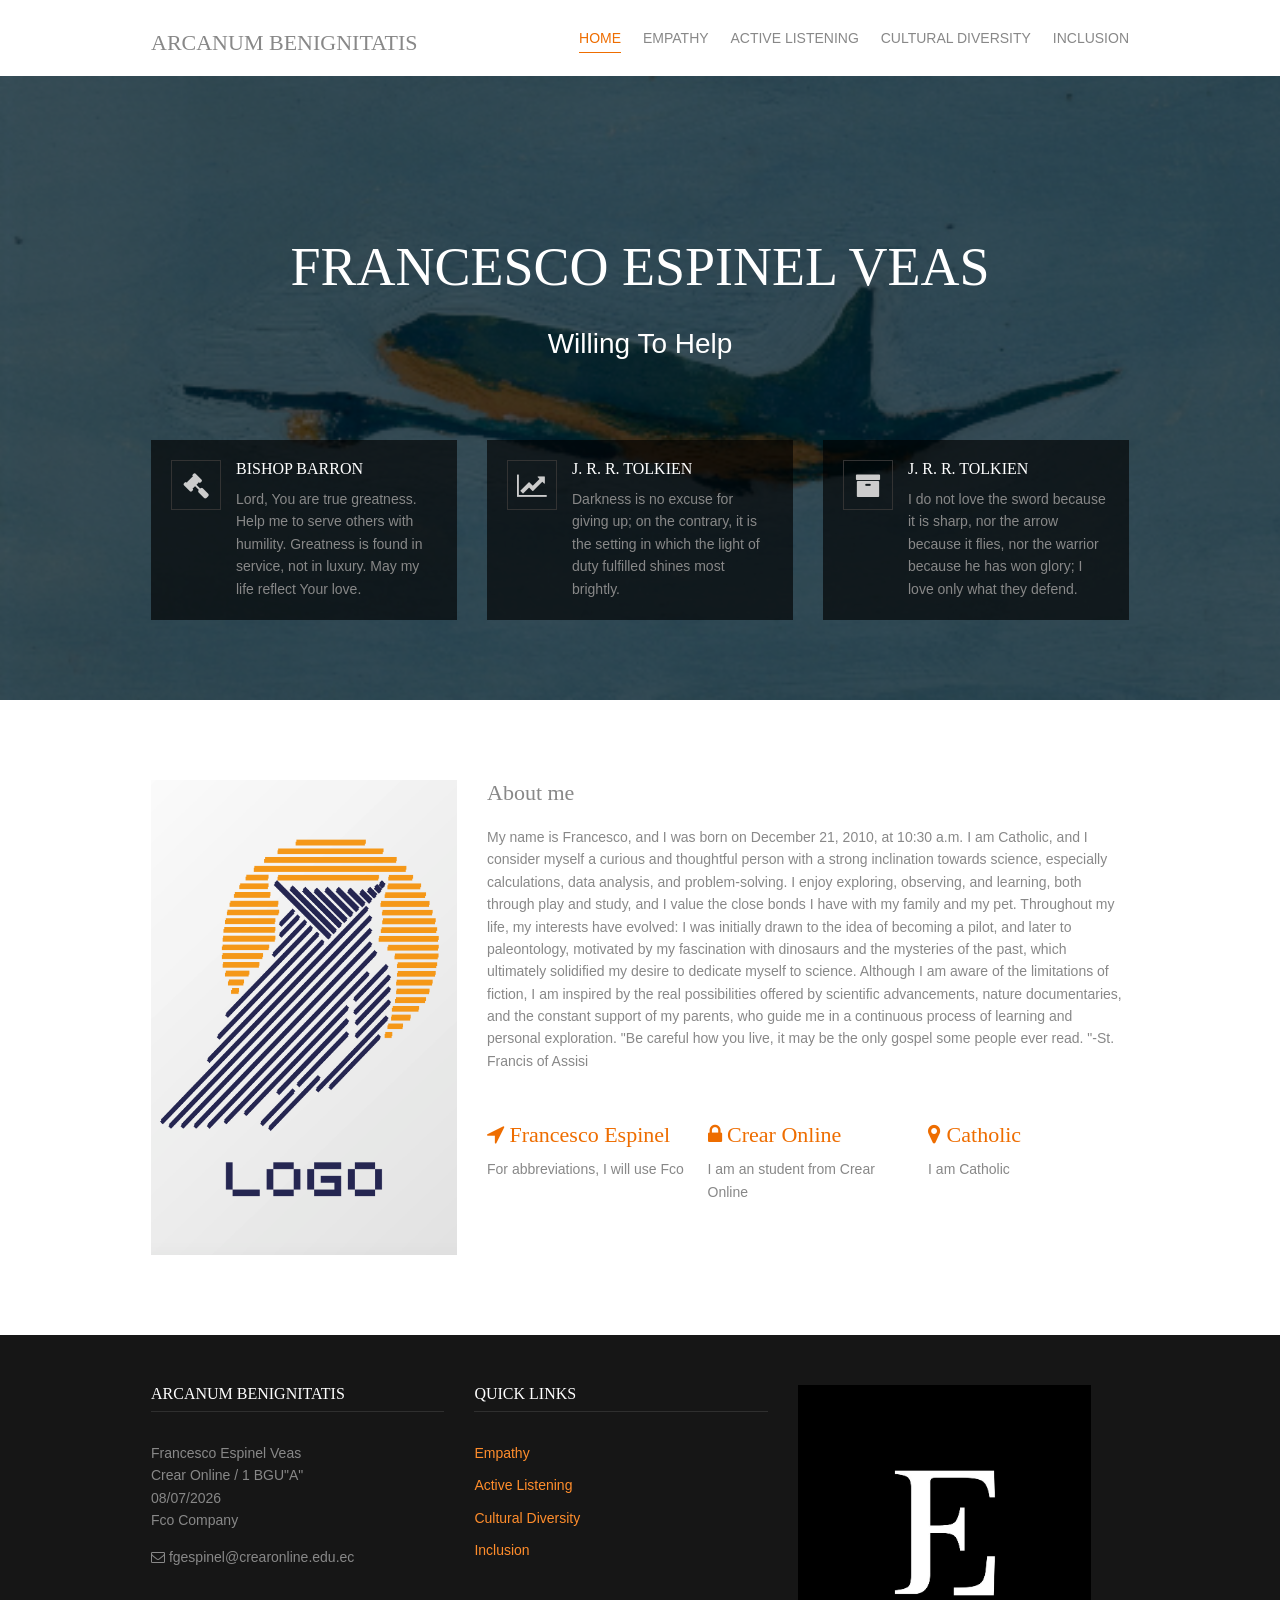
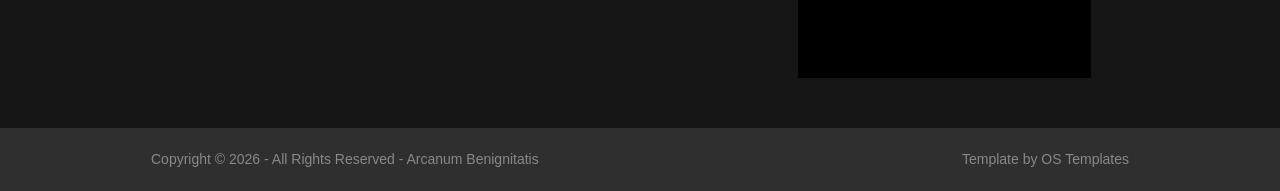
==== index.html @ 9d5a9352 "Add files via upload" ====
<!DOCTYPE html>
<!--
Template Name: Viral
Author: <a href="http://www.os-templates.com/">OS Templates</a>
Author URI: http://www.os-templates.com/
Licence: Free to use under our free template licence terms
Licence URI: http://www.os-templates.com/template-terms
-->
<html>
<head>
<title>Arcanum Benignitatis</title>
<meta charset="utf-8">
<meta name="viewport" content="width=device-width, initial-scale=1.0, maximum-scale=1.0, user-scalable=no">
<link href="layout/styles/layout.css" rel="stylesheet" type="text/css" media="all">
</head>
<body id="top">
<!-- ################################################################################################ -->
<!-- ################################################################################################ -->
<!-- ################################################################################################ -->
<div class="wrapper row1">
  <header id="header" class="clear"> 
    <!-- ################################################################################################ -->
    <div id="logo" class="fl_left">
      <h1><a href="index.html">Arcanum Benignitatis
      </a></h1>
    </div>
    <nav id="mainav" class="fl_right">
      <ul class="clear">
        <li class="active"><a href="index.html">Home</a></li>
        <li><a href="pages/Empathy.html">Empathy</a></li>
        <li><a href="pages/Active Listening.html">Active Listening</a></li>
        <li><a href="pages/Cultural Diversity.html">Cultural Diversity</a></li>
        <li><a href="pages/Inclusion.html">Inclusion</a></li>
      </ul>
    </nav>
    <!-- ################################################################################################ -->
  </header>
</div>
<!-- ################################################################################################ -->
<!-- ################################################################################################ -->
<!-- ################################################################################################ -->
<div class="wrapper row2 bgded" style="background-image:url('images/demo/backgrounds/01.png');">
  <div class="overlay">
    <section id="pageintro" class="clear"> 
      <!-- ################################################################################################ -->
      <div class="center btmspace-80">
        <h2 class="heading xxl uppercase btmspace-30">Francesco Espinel Veas</h2>
        <p class="xl nospace capitalise">Willing to help</p>
      </div>
      <ul class="nospace group services">
        <li class="one_third first">
          <article class="overlay"><a href="#"><i class="fa fa-legal"></i></a>
            <h6 class="heading">Bishop Barron</h6>
            <p>Lord, You are true greatness. Help me to serve others with humility. Greatness is found in service, not in luxury. May my life reflect Your love.</p>
          </article>
        </li>
        <li class="one_third">
          <article class="overlay"><a href="#"><i class="fa fa-line-chart"></i></a>
            <h6 class="heading">J. R. R. Tolkien</h6>
            <p>Darkness is no excuse for giving up; on the contrary, it is the setting in which the light of duty fulfilled shines most brightly.</p>
          </article>
        </li>
        <li class="one_third">
          <article class="overlay"><a href="#"><i class="fa fa-archive"></i></a>
            <h6 class="heading">J. R. R. Tolkien</h6>
            <p>I do not love the sword because it is sharp, nor the arrow because it flies, nor the warrior because he has won glory; I love only what they defend.</p>
          </article>
        </li>
      </ul>
      <!-- ################################################################################################ -->
    </section>
  </div>
</div>
<!-- ################################################################################################ -->
<!-- ################################################################################################ -->
<!-- ################################################################################################ -->
<div class="wrapper row3">
  <main class="container clear"> 
    <!-- main body -->
    <!-- ################################################################################################ -->
    <div class="group">
      <div class="one_third first"><img src="images/demo/Logo.png" alt="Logo"></div>
      <div class="two_third">
        <h2 class="heading">About me</h2>
        <p class="btmspace-50">My name is Francesco, and I was born on December 21, 2010, at 10:30 a.m. I am Catholic, and I consider myself a curious and thoughtful person with a strong inclination towards science, especially calculations, data analysis, and problem-solving. I enjoy exploring, observing, and learning, both through play and study, and I value the close bonds I have with my family and my pet. Throughout my life, my interests have evolved: I was initially drawn to the idea of ​​becoming a pilot, and later to paleontology, motivated by my fascination with dinosaurs and the mysteries of the past, which ultimately solidified my desire to dedicate myself to science. Although I am aware of the limitations of fiction, I am inspired by the real possibilities offered by scientific advancements, nature documentaries, and the constant support of my parents, who guide me in a continuous process of learning and personal exploration. "Be careful how you live, it may be the only gospel some people ever read. "-St. Francis of Assisi</p>
    <!--<p class="btmspace-80">"Duty, considered subjectively, is the good itself insofar as it must be put into practice... Virtue is defined as the constant disposition to fulfill one's duty with intelligence, love, and freedom. Virtue requires repeated practice, for it is evident that a single good act does not engender virtue; there must be knowledge of the good, a necessity to love it as such, and the will to carry it out." — Saint José Gregorio Hernández</p>-->
        <ul class="nospace group">
          <li class="one_third first">
            <h6 class="nospace btmspace-10"><a href="#"><i class="fa fa-location-arrow"></i> Francesco Espinel</a></h6>
            <p class="nospace"> For abbreviations, I will use Fco</p>
          </li>
          <li class="one_third">
            <h6 class="nospace btmspace-10"><a href="#"><i class="fa fa-lock"></i> Crear Online</a></h6>
            <p class="nospace">I am an student from Crear Online</p>
          </li>
          <li class="one_third last">
            <h6 class="nospace btmspace-10"><a href="#"><i class="fa fa-map-marker"></i> Catholic</a></h6>
            <p class="nospace">I am Catholic</p>
          </li>
        </ul>
      </div>
    </div>
    <!-- ################################################################################################ -->
    <!-- / main body -->
    <div class="clear"></div>
  </main>
</div>
<!-- ################################################################################################ -->
<!-- ################################################################################################ -->
<!-- ################################################################################################ -->
<div class="wrapper row5">
  <footer id="footer" class="clear"> 
    <!-- ################################################################################################ -->
    <div class="one_quarter first">
      <h6 class="title">Arcanum Benignitatis</h6>
      <address class="btmspace-15">
      Francesco Espinel Veas<br>
      Crear Online / 1 BGU"A"<br>
      08/07/2026<br>
      Fco Company
      </address>
      <ul class="nospace">
        <li><span class="fa fa-envelope-o"></span> fgespinel@crearonline.edu.ec</li>
      </ul>
    </div>
    <div class="one_quarter">
      <h6 class="title">Quick Links</h6>
      <ul class="nospace linklist">
        <li><a href="pages/Empathy.html">Empathy</a></li>
        <li><a href="pages/Active Listening.html">Active Listening</a></li>
        <li><a href="pages/Cultural Diversity.html">Cultural Diversity</a></li>
        <li><a href="pages/Inclusion.html">Inclusion</a></li>
      </ul>
    </div>
    <div class="one_quarter">
      <img src="images/demo/FE.JPG" alt="Logo">
    </div>
    <!-- ################################################################################################ -->
  </footer>
</div>
<!-- ################################################################################################ -->
<!-- ################################################################################################ -->
<!-- ################################################################################################ -->
<div class="wrapper row6">
  <div id="copyright" class="clear"> 
    <!-- ################################################################################################ -->
    <p class="fl_left">Copyright &copy; 2026 - All Rights Reserved - <a href="#">Arcanum Benignitatis</a></p>
    <p class="fl_right">Template by <a target="_blank" href="http://www.os-templates.com/" title="Free Website Templates">OS Templates</a></p>
    <!-- ################################################################################################ -->
  </div>
</div>
<!-- ################################################################################################ -->
<!-- ################################################################################################ -->
<!-- ################################################################################################ -->
<a id="backtotop" href="#top"><i class="fa fa-chevron-up"></i></a> 
<!-- JAVASCRIPTS -->
<script src="layout/scripts/jquery.min.js"></script>
<script src="layout/scripts/jquery.backtotop.js"></script>
<script src="layout/scripts/jquery.mobilemenu.js"></script>
</body>
</html>
---- layout/styles/layout.css ----
@charset "utf-8";
/*
Template Name: Viral
Author: <a href="http://www.os-templates.com/">OS Templates</a>
Author URI: http://www.os-templates.com/
Licence: Free to use under our free template licence terms
Licence URI: http://www.os-templates.com/template-terms
File: Layout CSS
*/

@import url("fontawesome-4.3.0.min.css");
@import url("framework.css");

/* Rows
--------------------------------------------------------------------------------------------------------------- */
.row0{border-bottom:1px solid;}
.row1, .row1 a{}
.row2, .row2 a{}
.row3, .row3 a{}
.row4, .row4 a{}
.row5, .row5 a{}
.row6, .row6 a{}


/* Top Bar
--------------------------------------------------------------------------------------------------------------- */
#topbar{padding:12px 0; font-size:12px;}

#topbar .fl_left{margin-top:4px;}
#topbar .fl_left .inline > li{margin-right:15px;}
#topbar .fl_left .inline > li i{margin:0 5px 0 0; line-height:normal;}

#topbar .faico li{margin:0;}


/* Header
--------------------------------------------------------------------------------------------------------------- */
#header{padding:30px 0 20px;}

#header #logo{}
#header #logo h1{margin:0; padding:0; text-transform:uppercase;}


/* PageIntro
--------------------------------------------------------------------------------------------------------------- */
#pageintro{padding:160px 0 80px;}

#pageintro .services article{margin:0;}
#pageintro .services .heading{font-size:16px; text-transform:uppercase;}
#pageintro .services i{border:1px solid;}
#pageintro .services footer{text-align:right;}


/* Content Area
--------------------------------------------------------------------------------------------------------------- */
.container{padding:80px 0;}

/* Content */
.container .content{}

/* Comments */
#comments ul{margin:0 0 40px 0; padding:0; list-style:none;}
#comments li{margin:0 0 10px 0; padding:15px;}
#comments .avatar{float:right; margin:0 0 10px 10px; padding:3px; border:1px solid;}
#comments address{font-weight:bold;}
#comments time{font-size:smaller;}
#comments .comcont{display:block; margin:0; padding:0;}
#comments .comcont p{margin:10px 5px 10px 0; padding:0;}

#comments form{display:block; width:100%;}
#comments input, #comments textarea{width:100%; padding:10px; border:1px solid;}
#comments textarea{overflow:auto;}
#comments div{margin-bottom:15px;}
#comments input[type="submit"], #comments input[type="reset"]{display:inline-block; width:auto; min-width:150px; margin:0; padding:8px 5px; cursor:pointer;}

/* Sidebar */
.container .sidebar{}

.sidebar .sdb_holder{margin-bottom:50px;}
.sidebar .sdb_holder:last-child{margin-bottom:0;}


/* Info
--------------------------------------------------------------------------------------------------------------- */
#info{padding:80px 0;}

#info .services article{margin-bottom:35px; border:1px solid;}


/* Footer
--------------------------------------------------------------------------------------------------------------- */
#footer{padding:50px 0;}

#footer .title{margin:0 0 30px 0; padding:0 0 8px 0; border-bottom:1px solid; font-size:16px; text-transform:uppercase;}

#footer .linklist li{margin-bottom:10px;}
#footer .linklist li:last-child{margin-bottom:0;}

#footer .smallfont{font-size:.8rem; margin:0;}

#footer input, #footer button{border:none;}
#footer input{display:block; width:100%; padding:8px;}
#footer button{padding:6px 12px 8px; font-weight:bold; text-transform:uppercase; cursor:pointer;}


/* Copyright
--------------------------------------------------------------------------------------------------------------- */
#copyright{padding:20px 0;}
#copyright *{margin:0; padding:0;}


/* Transition Fade
--------------------------------------------------------------------------------------------------------------- */
.faico a, #mainav *, #backtotop, .services i, #info .services li,  .overlay{transition:all .3s ease-in-out;}


/* ------------------------------------------------------------------------------------------------------------ */
/* ------------------------------------------------------------------------------------------------------------ */
/* ------------------------------------------------------------------------------------------------------------ */
/* ------------------------------------------------------------------------------------------------------------ */
/* ------------------------------------------------------------------------------------------------------------ */


/* Navigation
--------------------------------------------------------------------------------------------------------------- */
nav ul, nav ol{margin:0; padding:0; list-style:none;}

#mainav, #breadcrumb, .sidebar nav{line-height:normal;}
#mainav .drop::after, #mainav li li .drop::after, #breadcrumb li:first-child::before, #breadcrumb li a::after, .sidebar nav a::after{position:absolute; font-family:"FontAwesome"; font-size:10px; line-height:10px;}

/* Top Navigation */
#mainav{}
#mainav ul{text-transform:uppercase;}
#mainav ul ul{z-index:9999; position:absolute; width:160px; text-align:left; text-transform:none;}
#mainav ul ul ul{left:160px; top:0;}
#mainav li{display:inline-block; position:relative; margin:0 18px 0 0; padding:0;}
#mainav li:last-child{margin-right:0;}
#mainav li li{width:100%; margin:0;}
#mainav li a{display:block; padding:0 0 6px 0; border-bottom:1px solid;}
#mainav li li a{border:solid; border-width:0 0 1px 0;}
#mainav .drop{padding-left:10px;}
#mainav li li a, #mainav li li .drop{display:block; margin:0; padding:10px 15px;}
#mainav .drop:after, #mainav li li .drop:after{content:"\f0d7";}
#mainav .drop:after{top:5px; left:0;}
#mainav li li .drop:after{top:15px; left:5px;}
#mainav ul ul{visibility:hidden; opacity:0;}
#mainav ul li:hover > ul{visibility:visible; opacity:1;}

#mainav form{display:none; margin:0; padding:0;}
#mainav form select, #mainav form select option{display:block; cursor:pointer; outline:none;}
#mainav form select{width:100%; padding:5px; border:1px solid;}
#mainav form select option{margin:5px; padding:0; border:none;}

/* Breadcrumb */
#breadcrumb{padding:50px 0;}
#breadcrumb ul{margin:0; padding:0; list-style:none;}
#breadcrumb li{display:inline-block; position:relative; margin:0 6px 0 0; padding:0; font-size:12px;}
#breadcrumb li:first-child{padding-left:15px;}
#breadcrumb li:first-child::before{top:3px; left:0; content:"\f015"}
#breadcrumb li:last-child{display:block; margin:10px 0 0 0; padding:0; text-transform:capitalize; font-size:1.6rem;}
#breadcrumb li a{position:relative; margin:0; padding:0 12px 0 0;}
#breadcrumb li a::after{top:3px; right:0; content:"\f101";}
#breadcrumb li:last-child a{padding:0;}
#breadcrumb li:last-child a::after{display:none;}

/* Sidebar Navigation */
.sidebar nav{display:block; width:100%;}
.sidebar nav li{margin:0 0 3px 0; padding:0;}
.sidebar nav a{display:block; position:relative; margin:0; padding:5px 10px 5px 15px; text-decoration:none; border:solid; border-width:0 0 1px 0;}
.sidebar nav a::after{top:9px; left:5px; content:"\f101";}
.sidebar nav ul ul a{padding-left:35px;}
.sidebar nav ul ul a::after{left:25px;}
.sidebar nav ul ul ul a{padding-left:55px;}
.sidebar nav ul ul ul a::after{left:45px;}

/* Pagination */
.pagination{display:block; width:100%; text-align:center; clear:both;}
.pagination li{display:inline-block; margin:0 2px 0 0;}
.pagination li:last-child{margin-right:0;}
.pagination a, .pagination strong{display:block; padding:8px 11px; border:1px solid; background-clip:padding-box; font-weight:normal;}

/* Back to Top */
#backtotop{z-index:999; display:inline-block; position:fixed; visibility:hidden; bottom:20px; right:20px; width:36px; height:36px; line-height:36px; font-size:16px; text-align:center; opacity:.2;}
#backtotop i{display:block; width:100%; height:100%; line-height:inherit;}
#backtotop.visible{visibility:visible; opacity:.5;}
#backtotop:hover{opacity:1;}


/* Tables
--------------------------------------------------------------------------------------------------------------- */
table, th, td{border:1px solid; border-collapse:collapse; vertical-align:top;}
table, th{table-layout:auto;}
table{width:100%; margin-bottom:15px;}
th, td{padding:5px 8px;}
td{border-width:0 1px;}


/* Gallery
--------------------------------------------------------------------------------------------------------------- */
#gallery{display:block; width:100%; margin-bottom:50px;}
#gallery figure figcaption{display:block; width:100%; clear:both;}
#gallery li{margin-bottom:30px;}


/* Font Awesome Social Icons
--------------------------------------------------------------------------------------------------------------- */
.faico{margin:0; padding:0; list-style:none;}
.faico li{display:inline-block; float:left; margin:0 2px 0 0; padding:0; line-height:normal;}
.faico li:last-child{margin-right:0;}

.faico a{display:inline-block; width:30px; height:30px; line-height:30px; font-size:16px; text-align:center;}
.faico a{color:#FFFFFF; background-color:#F3F3F3;}

.faicon-dribble:hover{background-color:#EA4C89;}
.faicon-facebook:hover{background-color:#3B5998;}
.faicon-google-plus:hover{background-color:#DB4A39;}
.faicon-linkedin:hover{background-color:#0E76A8;}
.faicon-pinterest:hover{background-color:#C8232C;}
.faicon-rss:hover{background-color:#EE802F;}
.faicon-twitter:hover{background-color:#00ACEE;}


/* ------------------------------------------------------------------------------------------------------------ */
/* ------------------------------------------------------------------------------------------------------------ */
/* ------------------------------------------------------------------------------------------------------------ */
/* ------------------------------------------------------------------------------------------------------------ */
/* ------------------------------------------------------------------------------------------------------------ */


/* Colours
--------------------------------------------------------------------------------------------------------------- */
body{color:#888888; background-color:#2E2E2E;}
a{color:#FF8D2C;}
hr, .borderedbox{border-color:#D7D7D7;}
label span{color:#FF0000; background-color:inherit;}
.overlay{color:inherit; background-color:rgba(0,0,0,.65);}


/* Rows */
.row0, .row0 a{color:#888888; background-color:#FFFFFF;}
.row0{border-color:#D7D7D7;}
.row1, .row1 a{color:#888888; background-color:#FFFFFF;}
.row2{color:#FFFFFF; background-color:#161616;}
.row3{color:#888888; background-color:#FFFFFF;}
.row3 a{color:#EE6D00;}/* Darker Orange */
.row4{color:#FFFFFF; background-color:#FF8D2C;}
.row4 a{color:#9D4700;}/* Darker Orange */
.row5{color:#888888; background-color:#161616;}
.row6, .row6 a{color:#888888; background-color:#2F2F2F;}


/* Top Bar */
#topbar .faico a{color:inherit;}
#topbar .faico a:hover{color:#FFFFFF;}


/* PageIntro */
#pageintro .services .heading{color:#FFFFFF;}
#pageintro .services p{color:#888888;}
#pageintro .services a i{color:#CCCCCC; border-color:#333333;}
#pageintro .services li:hover a i{color:#FFFFFF; background-color:#FF8D2C; border-color:#FF8D2C;}
#pageintro .services li:hover .overlay{background-color:rgba(0,0,0,1);}


/* Info */
#info .services article{border-color:#FFFFFF;}
#info .services li:hover{color:#888888; background-color:#FFFFFF;}
#info .services li:hover article{border-color:#9D4700;}
#info .services li:hover a{color:#FF8D2C;}
#info .services li:hover a i{color:#FFFFFF; background-color:#FF8D2C;}


/* Footer */
#footer .title{color:#FFFFFF; border-color:#2F2F2F;}
#footer input{color:#FFFFFF; background-color:#2F2F2F;}
#footer button{color:#FFFFFF; background-color:#FF8D2C;}


/* Navigation */
#mainav li a{color:inherit; border-color:transparent;}
#mainav .active a{border-color:#EE6D00;}
#mainav .active a, #mainav a:hover, #mainav li:hover > a{color:#EE6D00; background-color:inherit;}
#mainav li li a, #mainav .active li a{color:#FFFFFF; background-color:rgba(0,0,0,.6); border-color:rgba(0,0,0,.6);}
#mainav li li:hover > a, #mainav .active .active > a{color:#FFFFFF; background-color:#FF8D2C;}
#mainav form select{border-color:#D7D7D7;}

#breadcrumb li, #breadcrumb a{color:#888888; background-color:inherit;}
#breadcrumb li:last-child a{color:#FFFFFF;}

.container .sidebar nav a{color:inherit; border-color:#D7D7D7;}
.container .sidebar nav a:hover{color:#FF8D2C;}

.pagination a, .pagination strong{border-color:#D7D7D7;}
.pagination .current *{color:#FFFFFF; background-color:#FF8D2C;}

#backtotop{color:#FFFFFF; background-color:#EE6D00;}


/* Tables + Comments */
table, th, td, #comments .avatar, #comments input, #comments textarea{border-color:#D7D7D7;}
th{color:#FFFFFF; background-color:#373737;}
tr, #comments li, #comments input[type="submit"], #comments input[type="reset"]{color:inherit; background-color:#FBFBFB;}
tr:nth-child(even), #comments li:nth-child(even){color:inherit; background-color:#F7F7F7;}
table a, #comments a{background-color:inherit;}


/* ------------------------------------------------------------------------------------------------------------ */
/* ------------------------------------------------------------------------------------------------------------ */
/* ------------------------------------------------------------------------------------------------------------ */
/* ------------------------------------------------------------------------------------------------------------ */
/* ------------------------------------------------------------------------------------------------------------ */


/* Media Queries
--------------------------------------------------------------------------------------------------------------- */
@-ms-viewport{width:device-width;}


/* Smartphone + Tablet
--------------------------------------------------------------------------------------------------------------- */
@media screen and (min-width:180px) and (max-width:750px) {
	.imgl, .imgr{display:inline-block; float:none; margin:0 0 10px 0;}
	.fl_left, .fl_right{display:block; float:none;}
	.one_half, .one_third, .two_third, .one_quarter, .two_quarter, .three_quarter{display:block; float:none; width:auto; margin:0 0 30px 0; padding:0;}

	.last{margin-bottom:0;}

	#topbar{text-align:center;}
	#topbar .inline{margin-bottom:15px;}
	#topbar .faico li{float:none;}

	#header #logo{text-align:center; margin-bottom:15px;}

	#pageintro{padding:140px 0 50px;}
	.container{padding-bottom:50px;}
	#info{padding-bottom:50px;}
	#footer{padding-bottom:20px;}
}

@media screen and (min-width:180px) and (max-width:900px) {
	#topbar, #header, #pageintro, #breadcrumb, .container, #info, #footer, #copyright{max-width:90%;}

	#topbar{}

	#header{}

	#pageintro{}

	#mainav{}
	#mainav ul{display:none;}
	#mainav form{display:block;}

	#breadcrumb{}

	.container{}
	#comments input[type="reset"]{margin-top:10px;}
	.pagination li{display:inline-block; margin:0 5px 5px 0;}

	#info{}

	#footer{}

	#copyright{}
	#copyright p:first-of-type{margin-bottom:10px;}
}


/* Max Wrapper Width - Laptop, Desktop etc.
--------------------------------------------------------------------------------------------------------------- */
@media screen and (min-width:978px) {
	#topbar, #header, #pageintro, #breadcrumb, .container, #info, #footer, #copyright{max-width:978px;}
}


/* Other
--------------------------------------------------------------------------------------------------------------- */
@media screen and (max-width:650px) {
	.scrollable{display:block; width:100%; margin:0 0 30px 0; padding:0 0 15px 0; overflow:auto; overflow-x:scroll;}
	.scrollable table{margin:0; padding:0; white-space:nowrap;}

	.xxl{font-size:40px;}
}
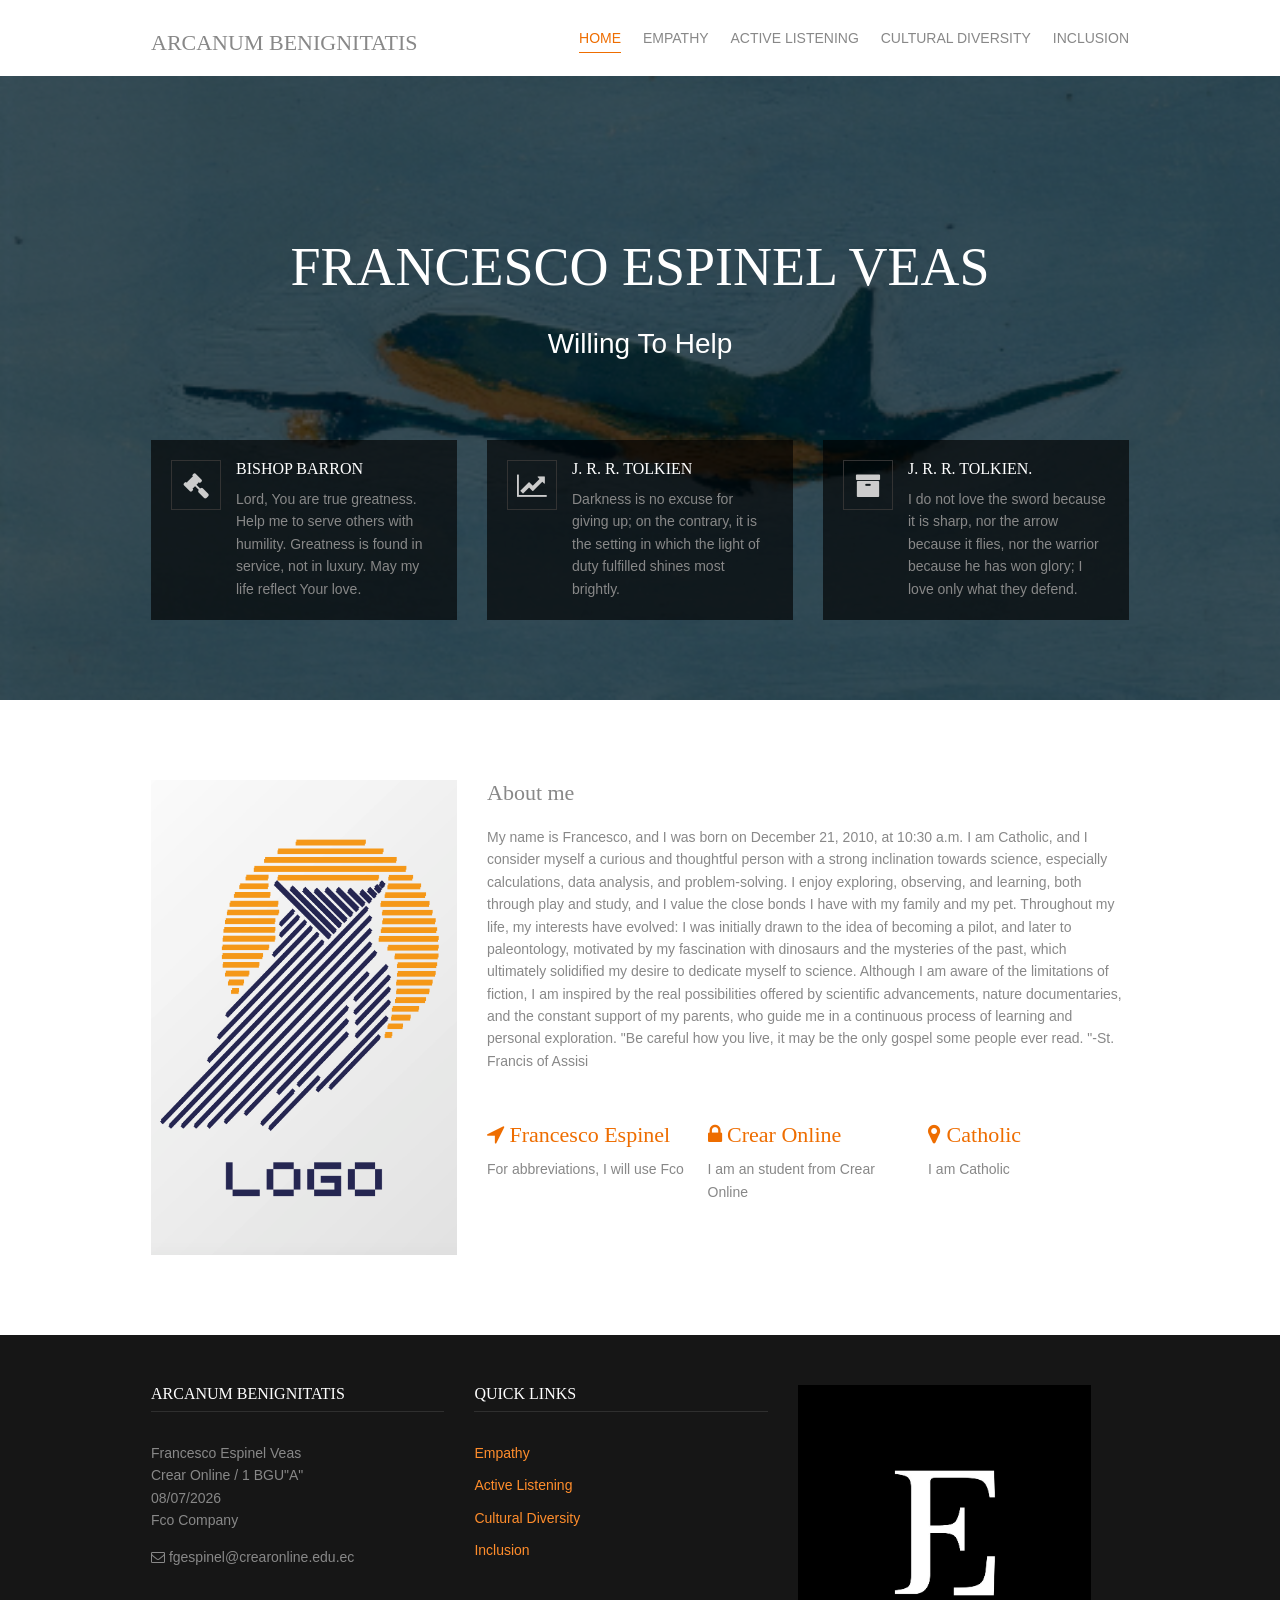
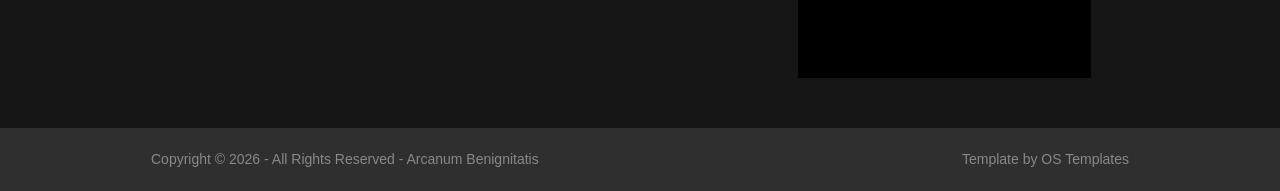
==== commit 0a1fb8c4: "Fix HTML encoding issues in index.html" ====
--- a/index.html
+++ b/index.html
@@ -62,7 +62,7 @@
         </li>
         <li class="one_third">
           <article class="overlay"><a href="#"><i class="fa fa-archive"></i></a>
-            <h6 class="heading">J. R. R. Tolkien</h6>
+            <h6 class="heading">J. R. R. Tolkien.</h6>
             <p>I do not love the sword because it is sharp, nor the arrow because it flies, nor the warrior because he has won glory; I love only what they defend.</p>
           </article>
         </li>
@@ -158,4 +158,4 @@
 <script src="layout/scripts/jquery.backtotop.js"></script>
 <script src="layout/scripts/jquery.mobilemenu.js"></script>
 </body>
-</html>+</html>
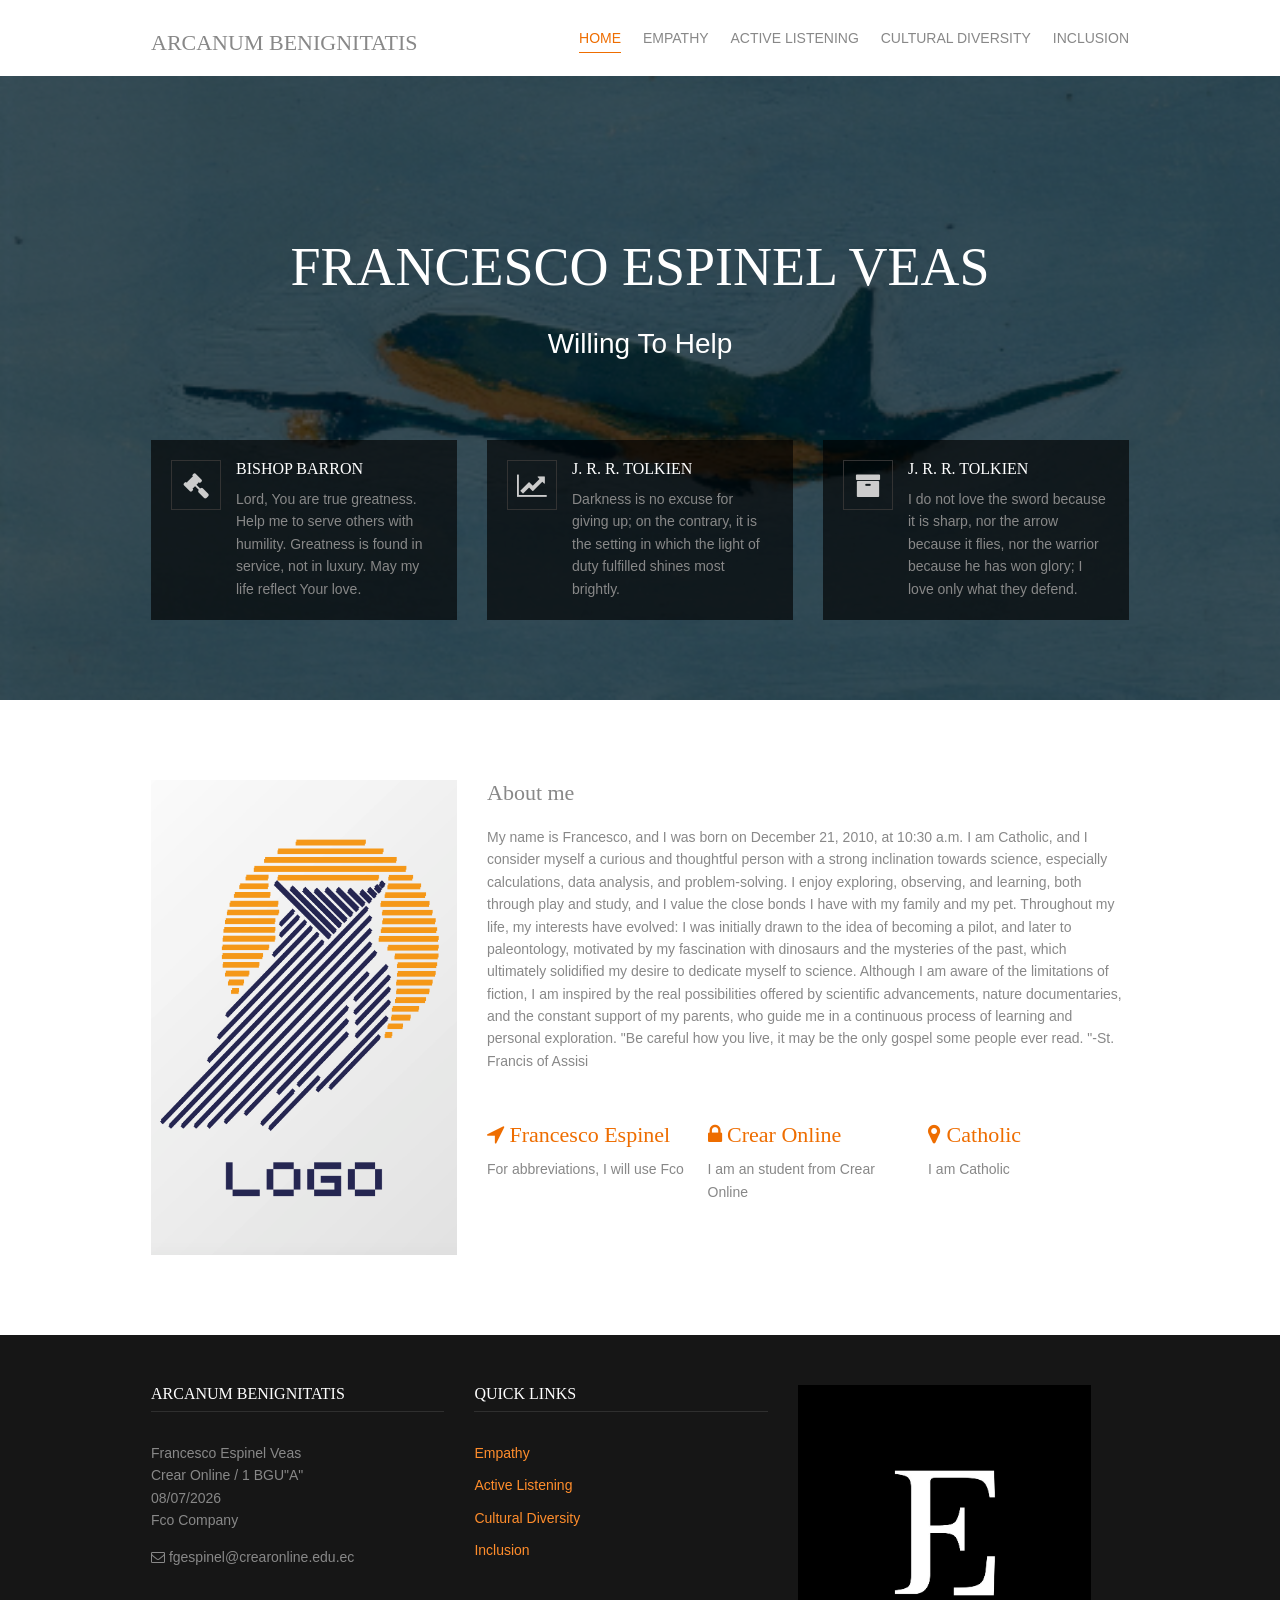
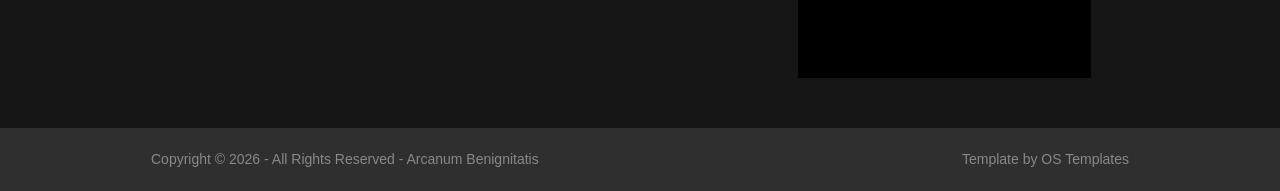
==== commit d6483a77: "Fix HTML encoding issues in index.html" ====
--- a/index.html
+++ b/index.html
@@ -62,7 +62,7 @@
         </li>
         <li class="one_third">
           <article class="overlay"><a href="#"><i class="fa fa-archive"></i></a>
-            <h6 class="heading">J. R. R. Tolkien.</h6>
+            <h6 class="heading">J. R. R. Tolkien</h6>
             <p>I do not love the sword because it is sharp, nor the arrow because it flies, nor the warrior because he has won glory; I love only what they defend.</p>
           </article>
         </li>
